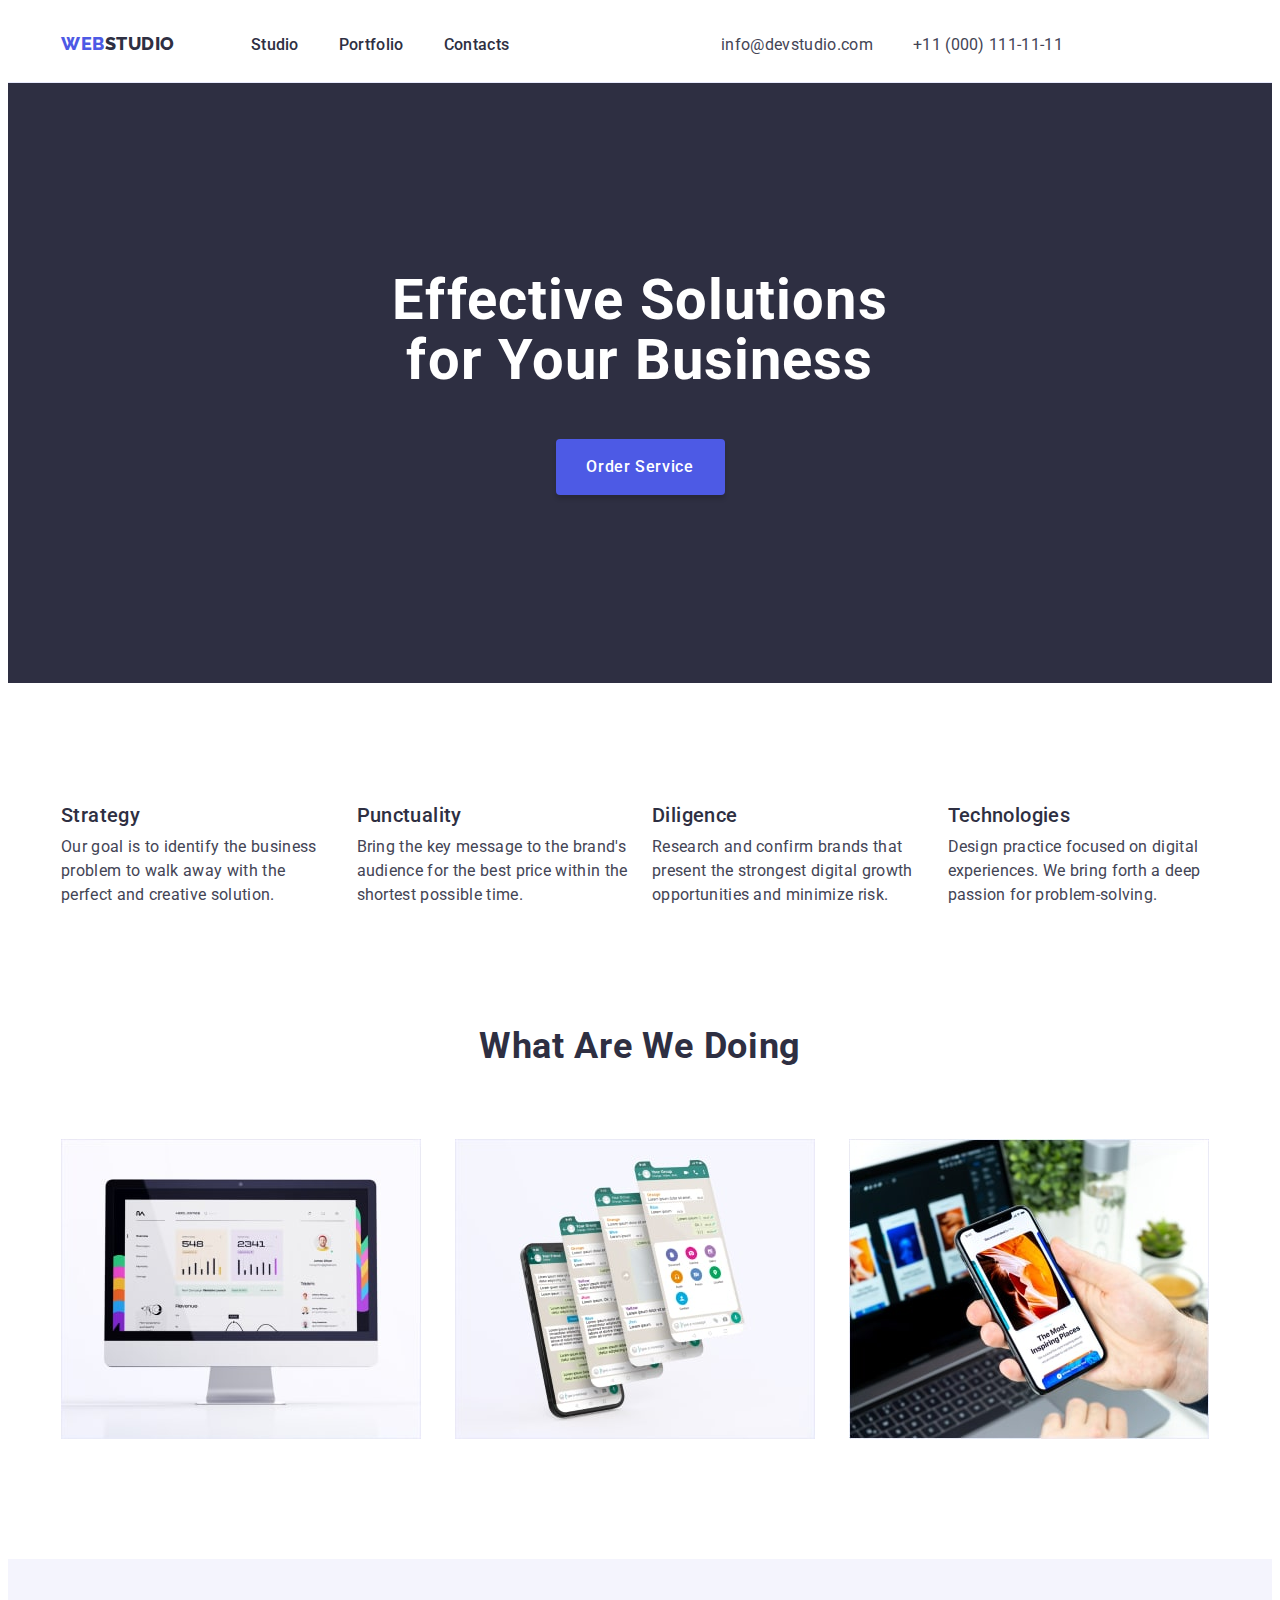
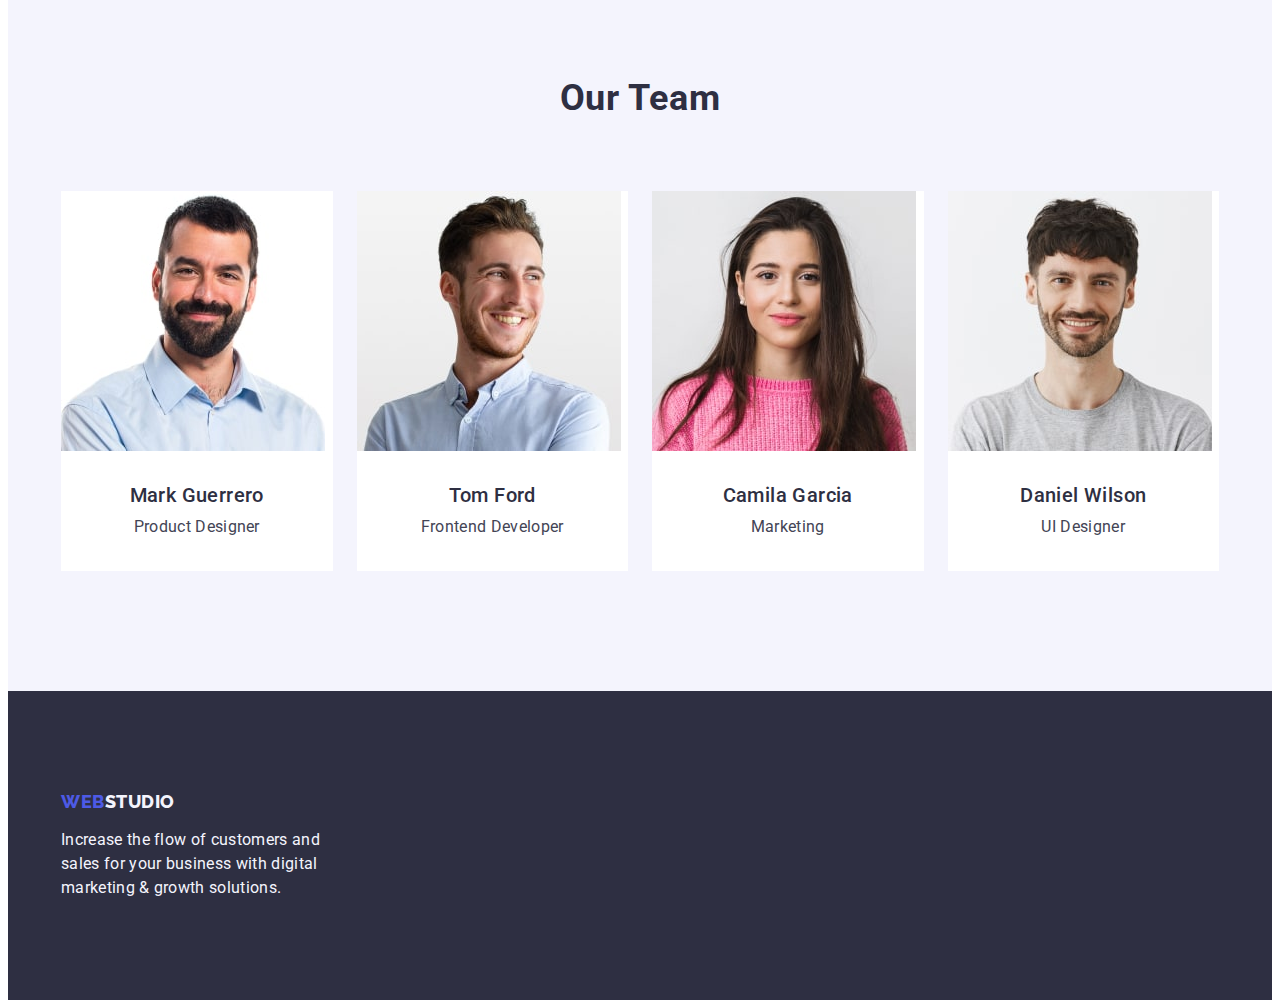
==== index.html @ 689996e5 "Initial commit" ====
<!DOCTYPE html>
<html lang="en">
  <head>
    <meta charset="UTF-8" />
    <meta http-equiv="X-UA-Compatible" content="IE=edge" />
    <meta name="viewport" content="width=device-width, initial-scale=1.0" />
    <title>WebStudio</title>
    <link rel="preconnect" href="https://fonts.googleapis.com" />
    <link rel="preconnect" href="https://fonts.gstatic.com" crossorigin />
    <link
      href="https://fonts.googleapis.com/css2?family=Raleway:wght@800&family=Roboto:wght@400;500;700;900&display=swap"
      rel="stylesheet"
    />
    <link
      rel="stylesheet"
      href="https://cdnjs.cloudflare.com/ajax/libs/modern-normalize/1.1.0/modern-normalize.min.css"
      integrity="sha512-wpPYUAdjBVSE4KJnH1VR1HeZfpl1ub8YT/NKx4PuQ5NmX2tKuGu6U/JRp5y+Y8XG2tV+wKQpNHVUX03MfMFn9Q=="
      crossorigin="anonymous"
      referrerpolicy="no-referrer"
    />
    <link rel="stylesheet" href="./css/styles.css" />
  </head>
  <body>
    <!-- Header -->
    <header class="header">
      <div class="container header-container">
        <nav class="navigation">
          <a class="logo link" href="./index.html"
            >Web<span class="logo-header">Studio</span></a
          >

          <ul class="navigation-list list">
            <li><a class="link" href="./index.html">Studio</a></li>
            <li><a class="link" href="./portfolio.html">Portfolio</a></li>
            <li><a class="link" href="">Contacts</a></li>
          </ul>
        </nav>

        <address class="contacts">
          <ul class="contacts-list list">
            <li>
              <a class="link phone" href="mailto:info@devstudio.com"
                >info@devstudio.com</a
              >
            </li>
            <li>
              <a class="link mail" href="tel:+110001111111"
                >+11 (000) 111-11-11</a
              >
            </li>
          </ul>
        </address>
      </div>
    </header>
    <!-- Main content -->
    <main>
      <!-- Hero -->
      <section class="hero">
        <div class="container">
          <h1 class="hero-text">Effective Solutions for Your Business</h1>
          <button class="hero-btn button" type="button">Order Service</button>
        </div>
      </section>

      <section class="advantages section">
        <div class="container">
          <h2 class="advantages-title visually-hidden">Advantages</h2>
          <ul class="advantages-list list">
            <li class="advantages-items">
              <h3 class="advantages-list-name">Strategy</h3>
              <p class="advantages-list-text">
                Our goal is to identify the business problem to walk away with
                the perfect and creative solution.
              </p>
            </li>
            <li class="advantages-items">
              <h3 class="advantages-list-name">Punctuality</h3>
              <p class="advantages-list-text">
                Bring the key message to the brand's audience for the best price
                within the shortest possible time.
              </p>
            </li>
            <li class="advantages-items">
              <h3 class="advantages-list-name">Diligence</h3>
              <p class="advantages-list-text">
                Research and confirm brands that present the strongest digital
                growth opportunities and minimize risk.
              </p>
            </li>
            <li class="advantages-items">
              <h3 class="advantages-list-name">Technologies</h3>
              <p class="advantages-list-text">
                Design practice focused on digital experiences. We bring forth a
                deep passion for problem-solving.
              </p>
            </li>
          </ul>
        </div>
      </section>
      <section class="works">
        <div class="container">
          <h2 class="works-title">What are we doing</h2>
          <ul class="works-list list">
            <li class="works-list-picture">
              <img
                src="./images/rectangle_71.jpg"
                alt="Figure 1"
                width="360"
                height="300"
              />
            </li>
            <li class="works-list-picture">
              <img
                src="./images/rectangle_72.jpg"
                alt="Figure 2"
                width="360"
                height="300"
              />
            </li>
            <li class="works-list-picture">
              <img
                src="./images/rectangle_73.jpg"
                alt="Figure 3"
                width="360"
                height="300"
              />
            </li>
          </ul>
        </div>
      </section>
      <section class="team section">
        <div class="container">
          <h2 class="team-title">Our Team</h2>
          <ul class="team-list list">
            <li class="team-list-picture">
              <img
                src="./images/portrait1.jpg"
                alt="portrait 1"
                width="264"
                height="260"
              />
              <div class="team-card-sign">
                <h3 class="team-list-name">Mark Guerrero</h3>
                <p class="team-list-text">Product Designer</p>
              </div>
            </li>
            <li class="team-list-picture">
              <img
                src="./images/portrait2.jpg"
                alt="portrait 2"
                width="264"
                height="260"
              />
              <div class="team-card-sign">
                <h3 class="team-list-name">Tom Ford</h3>
                <p class="team-list-text">Frontend Developer</p>
              </div>
            </li>
            <li class="team-list-picture">
              <img
                src="./images/portrait3.jpg"
                alt="portrait 3"
                width="264"
                height="260"
              />
              <div class="team-card-sign">
                <h3 class="team-list-name">Camila Garcia</h3>
                <p class="team-list-text">Marketing</p>
              </div>
            </li>
            <li class="team-list-picture">
              <img
                src="./images/portrait4.jpg"
                alt="portrait 4"
                width="264"
                height="260"
              />
              <div class="team-card-sign">
                <h3 class="team-list-name">Daniel Wilson</h3>
                <p class="team-list-text">UI Designer</p>
              </div>
            </li>
          </ul>
        </div>
      </section>
    </main>
    <!-- Footer -->
    <footer class="basement">
      <div class="container">
        <a class="logo link" href="./index.html"
          >Web<span class="logo-footer">Studio</span></a
        >
        <p class="basement-text">
          Increase the flow of customers and sales for your business with
          digital marketing & growth solutions.
        </p>
      </div>
    </footer>
  </body>
</html>
---- css/styles.css ----
:root {
  --primary-brand-color: #d9d9d9;
  --pressed-state-color: #404bbf;
  --dark-color: #2e2f42;
  --text-color: #434455;
  --subtle-text-color: #8e8f99;
  --accent-color: #e7e9fc;
  --hero-background: #2e2f42;
  --modal-background: #fcfcfc;
  --logo-color: #4d5ae5;
  --light-background: #ffffff;
  --another-background: #f4f4fd;
}

p,
h1,
h2,
h3,
h4,
h5,
h6 {
  margin: 0;
}

ul {
  margin: 0;
  padding-left: 0;
}

img {
  display: block;
  max-width: 100%;
  height: auto;
}

body {
  font-family: "Roboto", sans-serif;
  color: var(--text-color);
  background-color: var(--light-background);
}

.list {
  list-style: none;
}

.link {
  text-decoration: none;
  color: inherit;
}

.project-link {
  text-decoration: none;
  color: inherit;
}

.link:hover,
.link:focus {
  color: var(--pressed-state-color);
}

.button:hover,
.button:focus {
  background-color: var(--pressed-state-color);
  color: var(--light-background);
  box-shadow: 0px 3px 1px rgba(0, 0, 0, 0.1), 0px 2px 1px rgba(0, 0, 0, 0.08),
    0px 2px 2px rgba(0, 0, 0, 0.12);
  border-radius: 4px;
  border-color: var(--pressed-state-color);
}

.container {
  width: 1158px;
  padding-left: 15px;
  padding-right: 15px;
  margin: 0 auto;
}
/* Header*/
.header {
  border-bottom: 1px solid var(--accent-color);
  padding: 25px 0;
}

.header-container {
  display: flex;
}

.logo {
  font-family: "Raleway", sans-serif;
  font-weight: 800;
  font-size: 18px;
  line-height: 1.17;
  letter-spacing: 0.03em;
  text-transform: uppercase;
  color: var(--logo-color);
  margin-right: 76px;
}

.logo-header {
  color: var(--dark-color);
}

.logo-footer {
  color: var(--another-background);
}

.navigation {
  display: flex;
  margin-right: auto;
}

.navigation-list {
  font-weight: 500;
  font-size: 16px;
  line-height: 1.5;
  letter-spacing: 0.02em;
  color: var(--dark-color);
  display: flex;
  gap: 40px;
}

.contacts {
  font-size: 16px;
  font-style: normal;
  line-height: 1.5;
  letter-spacing: 0.02em;
  color: var(--text-color);
}

.contacts-list {
  display: flex;
}
.menu {
}

.phone {
  margin-right: 40px;
}
.mail {
  margin-right: 156px;
}

.visually-hidden {
  position: absolute;
  top: -150%;
  z-index: -100;
  width: 0;
  height: 0;
  opacity: 0;
  visibility: hidden;
  user-select: none;
  pointer-events: none;
  cursor: none;
  margin: 0;
  padding: 0;
  overflow: hidden;
  border: none;
  outline: none;
  white-space: nowrap;
}

/* Main */

.hero {
  background-color: var(--dark-color);
  padding-top: 188px;
  padding-bottom: 188px;
}

.hero-text {
  font-size: 56px;
  line-height: 1.07;
  text-align: center;
  letter-spacing: 0.02em;
  color: var(--light-background);
  width: 496px;
  margin: 0 auto;
}
.hero-btn {
  min-width: 169px;
  height: 56px;
  background-color: var(--logo-color);
  font-family: inherit;
  font-weight: 500;
  font-size: 16px;
  line-height: 1.5;
  letter-spacing: 0.04em;
  color: var(--light-background);
  cursor: pointer;
  display: block;
  margin: 48px auto 0 auto;
  border: none;
  box-shadow: 0px 4px 4px rgba(0, 0, 0, 0.15);
  border-radius: 4px;
}

.section {
  padding-top: 120px;
  padding-bottom: 120px;
}

.advantages-title {
  font-weight: 500;
  font-size: 20px;
  line-height: 1.2;
  letter-spacing: 0.02em;
  color: var(--dark-color);
}
.advantages-list {
  display: flex;
  gap: 24px;
}
.advantages-list li {
  width: calc((100% - 72px) / 4);
}
.advantages-items {
}
.advantages-list-name {
  font-weight: 500;
  font-size: 20px;
  line-height: 1.2;
  letter-spacing: 0.02em;
  color: var(--dark-color);
  margin-bottom: 8px;
}
.advantages-list-text {
  font-size: 16px;
  line-height: 1.5;
  letter-spacing: 0.02em;
  color: var(--text-color);
}
.works {
  padding-bottom: 120px;
}

.works-title {
  font-size: 36px;
  line-height: 1.11;
  text-align: center;
  letter-spacing: 0.02em;
  text-transform: capitalize;
  color: var(--dark-color);
}
.works-list {
  display: flex;
  gap: 24px;
  margin-top: 72px;
}

.works-list-picture {
  width: calc((100% - 48px) / 3);
}

.team {
  background-color: var(--another-background);
}
.team-title {
  font-size: 36px;
  line-height: 1.11;
  text-align: center;
  letter-spacing: 0.02em;
  text-transform: capitalize;
  color: var(--dark-color);
}
.team-list {
  display: flex;
  gap: 24px;
  margin-top: 72px;
}

.team-list-picture {
  background-color: var(--light-background);
  width: calc((100% - 72px) / 4);
}
.team-list-name {
  font-weight: 500;
  font-size: 20px;
  text-align: center;
  line-height: 1.2;
  letter-spacing: 0.02em;
  color: var(--dark-color);
}
.team-list-text {
  font-size: 16px;
  text-align: center;
  line-height: 1.5;
  letter-spacing: 0.02em;
  color: var(--text-color);
  margin-top: 8px;
}

.team-card-sign {
  padding: 32px 16px;
}

/* FOOTER */

.basement {
  background-color: var(--dark-color);
  padding-top: 100px;
  padding-bottom: 100px;
}

.basement-text {
  font-size: 16px;
  line-height: 1.5;
  letter-spacing: 0.02em;
  color: var(--another-background);
  margin-top: 16px;
  width: 264px;
}

/* Portfolio */

.projects {
  padding-top: 96px;
  padding-bottom: 120px;
}
.projects-title {
  font-weight: 500;
  font-size: 20px;
  line-height: 1.2;
  letter-spacing: 0.02em;
  color: var(--dark-color);
}
.filters-list {
  display: flex;
  gap: 24px;
  justify-content: center;
}

.filters-item {
}
.portfolio-btn {
  background-color: var(--another-background);
  font-family: inherit;
  font-weight: 500;
  font-size: 16px;
  line-height: 1.5;
  letter-spacing: 0.04em;
  color: var(--logo-color);
  cursor: pointer;
  border: 1px solid var(--accent-color);
  border-radius: 4px;
  padding: 12px 24px;
}

.projects-list {
  font-weight: 500;
  font-size: 20px;
  line-height: 1.2;
  letter-spacing: 0.02em;
  color: var(--dark-color);
  display: flex;
  flex-wrap: wrap;
  gap: 48px 24px;
  margin-top: 72px;
}

.projects-list li {
  width: calc((100% - 48px) / 3);
}

.project-card {
}
.projects-name {
  font-weight: 500;
  font-size: 20px;
  line-height: 1.2;
  letter-spacing: 0.02em;
  color: var(--dark-color);
}

.projects-title {
}

.portfolio-text {
  font-weight: 400;
  font-size: 16px;
  line-height: 1.5;
  letter-spacing: 0.02em;
  color: var(--text-color);
  margin-top: 8px;
}

.portfolio-card-sign {
  padding: 32px 16px;
  border-bottom: 1px solid #e7e9fc;
  border-left: 1px solid #e7e9fc;
  border-right: 1px solid #e7e9fc;
}
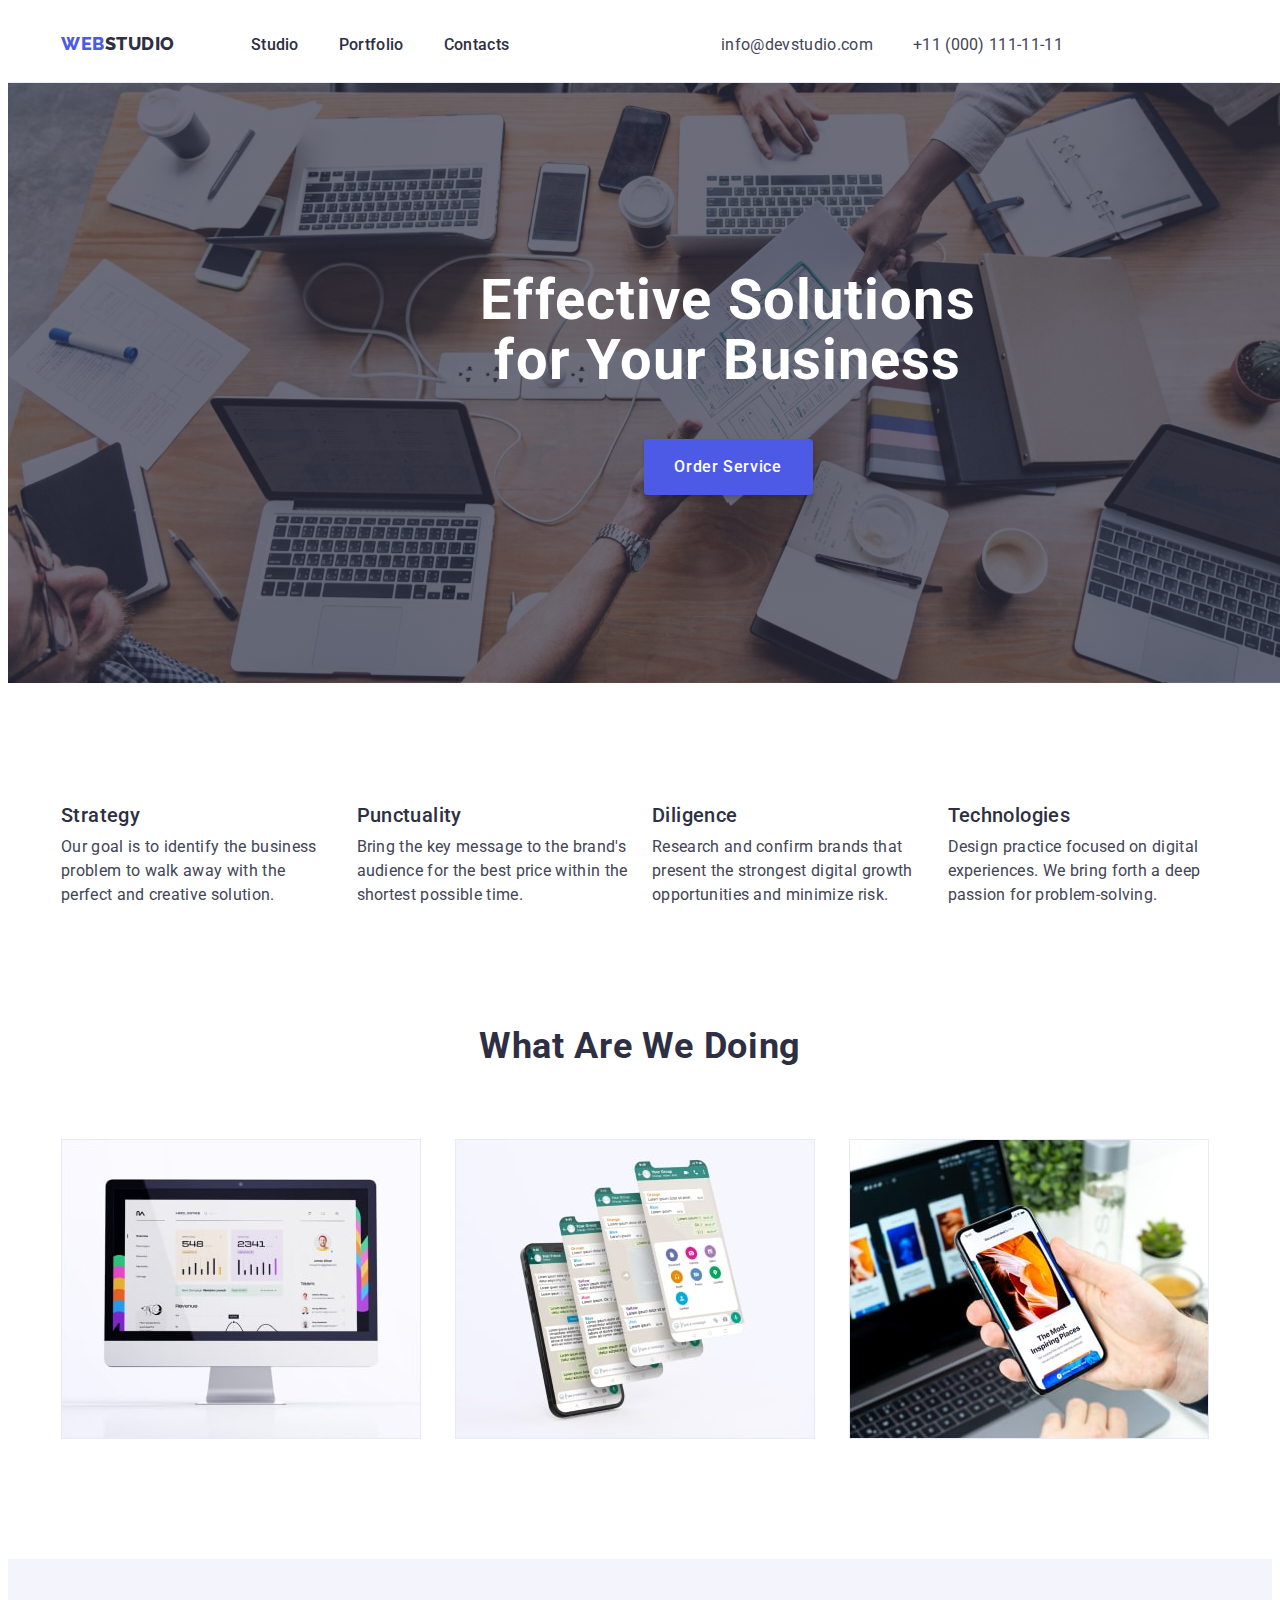
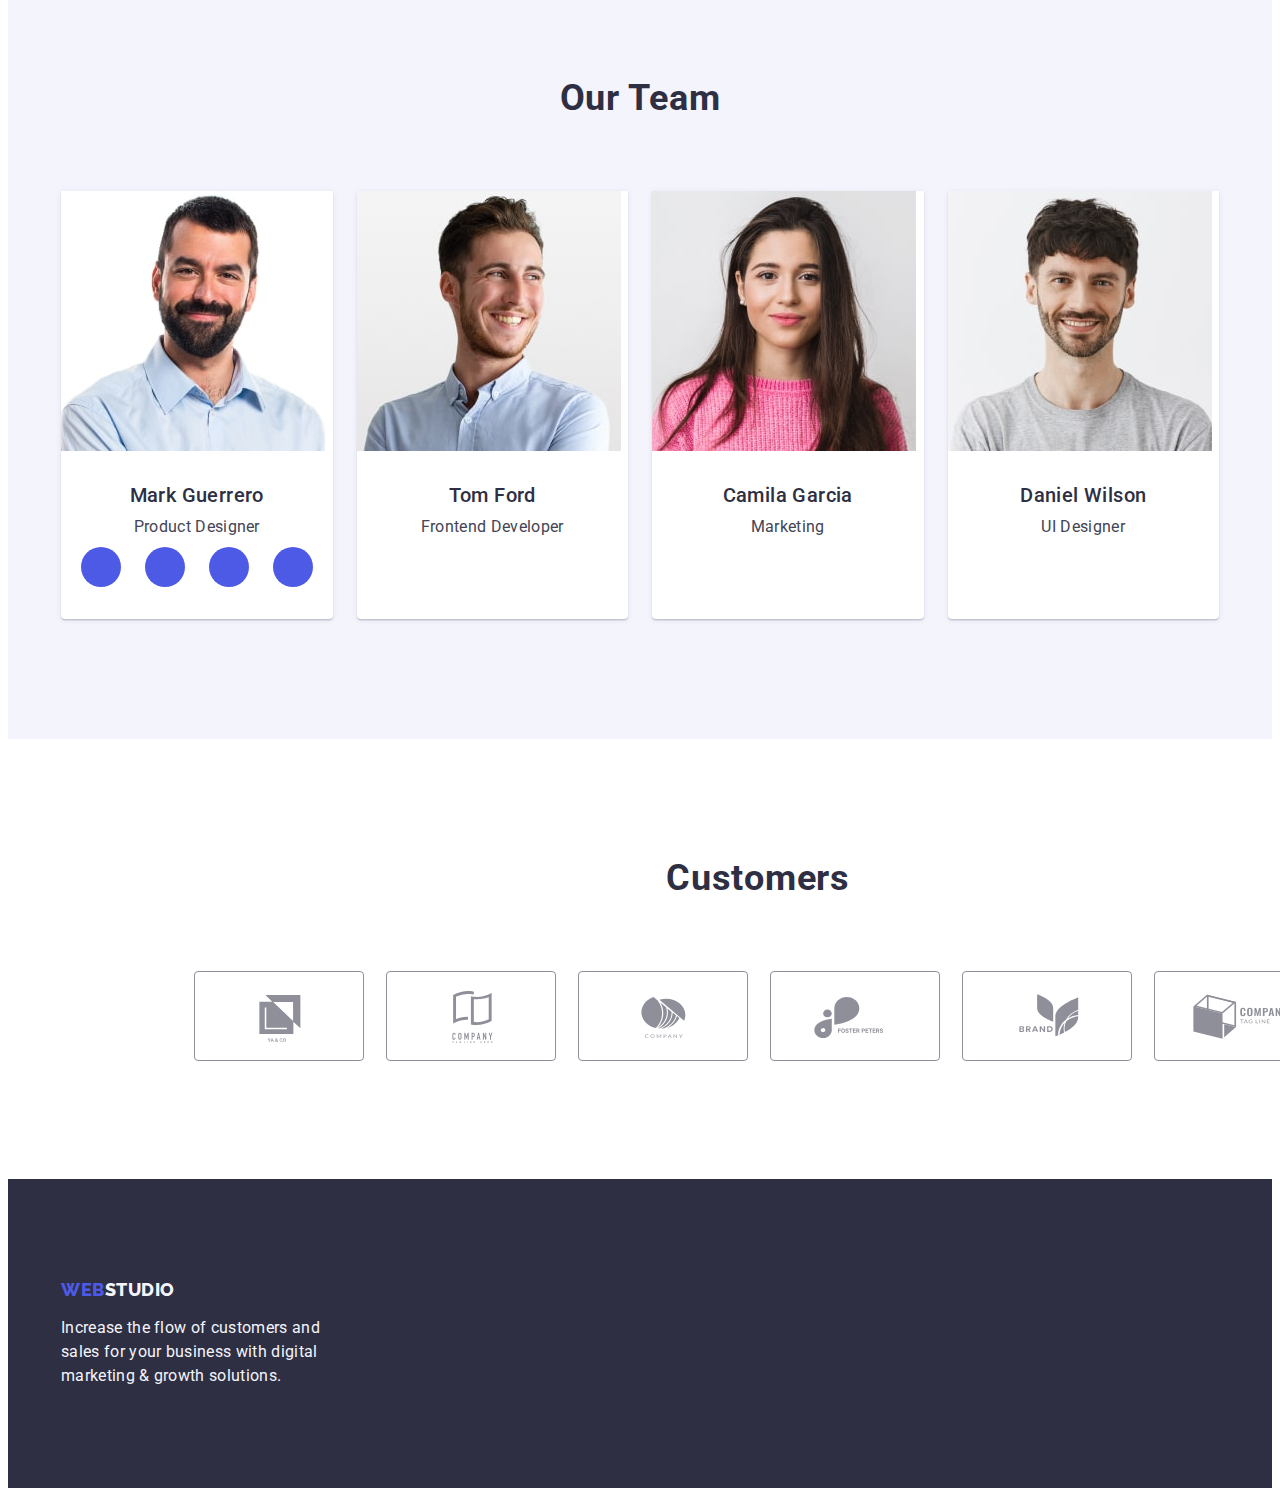
==== commit 4a206714: "dz_4_1" ====
--- a/index.html
+++ b/index.html
@@ -142,6 +142,20 @@
               <div class="team-card-sign">
                 <h3 class="team-list-name">Mark Guerrero</h3>
                 <p class="team-list-text">Product Designer</p>
+                <ul class="team_soc_list list">
+                  <li class="team_soc_item">
+                    <a href="" class="team_soc_link link"></a>
+                  </li>
+                  <li class="team_soc_item">
+                    <a href="" class="team_soc_link link"></a>
+                  </li>
+                  <li class="team_soc_item">
+                    <a href="" class="team_soc_link link"></a>
+                  </li>
+                  <li class="team_soc_item">
+                    <a href="" class="team_soc_link link"></a>
+                  </li>
+                </ul>
               </div>
             </li>
             <li class="team-list-picture">
@@ -179,6 +193,50 @@
                 <h3 class="team-list-name">Daniel Wilson</h3>
                 <p class="team-list-text">UI Designer</p>
               </div>
+            </li>
+          </ul>
+        </div>
+      </section>
+      <section class="customers">
+        <div class="container">
+          <h2 class="customers-title">Customers</h2>
+          <ul class="customers-list list">
+            <li class="customer-icon">
+              <a class="customer-icon-link link" href="">
+                <svg class="customer-icon-pics" width="104" height="56">
+                  <use href="./images/icons.svg#icon-customer1"></use>
+                </svg>
+              </a>
+            </li>
+            <li class="customer-icon">
+              <a class="customer-icon-link link" href=""
+                ><svg class="customer-icon-pics" width="104" height="56">
+                  <use href="./images/icons.svg#icon-customer2"></use></svg
+              ></a>
+            </li>
+            <li class="customer-icon">
+              <a class="customer-icon-link link" href=""
+                ><svg class="customer-icon-pics" width="104" height="56">
+                  <use href="./images/icons.svg#icon-customer3"></use></svg
+              ></a>
+            </li>
+            <li class="customer-icon">
+              <a class="customer-icon-link link" href=""
+                ><svg class="customer-icon-pics" width="104" height="56">
+                  <use href="./images/icons.svg#icon-customer4"></use></svg
+              ></a>
+            </li>
+            <li class="customer-icon">
+              <a class="customer-icon-link link" href=""
+                ><svg class="customer-icon-pics" width="104" height="56">
+                  <use href="./images/icons.svg#icon-customer5"></use></svg
+              ></a>
+            </li>
+            <li class="customer-icon">
+              <a class="customer-icon-link link" href=""
+                ><svg class="customer-icon-pics" width="104" height="56">
+                  <use href="./images/icons.svg#icon-customer6"></use></svg
+              ></a>
             </li>
           </ul>
         </div>
--- a/css/styles.css
+++ b/css/styles.css
@@ -162,6 +162,16 @@
 
 .hero {
   background-color: var(--dark-color);
+  background-image: linear-gradient(
+      rgba(46, 47, 66, 0.7),
+      rgba(46, 47, 66, 0.7)
+    ),
+    url(../images/people_office.jpg);
+  background-repeat: no-repeat;
+  background-position: center;
+  background-size: cover;
+  width: 1440px;
+  margin: 0 auto;
   padding-top: 188px;
   padding-bottom: 188px;
 }
@@ -270,6 +280,9 @@
 .team-list-picture {
   background-color: var(--light-background);
   width: calc((100% - 72px) / 4);
+  box-shadow: 0px 1px 6px rgba(46, 47, 66, 0.08),
+    0px 1px 1px rgba(46, 47, 66, 0.16), 0px 2px 1px rgba(46, 47, 66, 0.08);
+  border-radius: 0px 0px 4px 4px;
 }
 .team-list-name {
   font-weight: 500;
@@ -286,10 +299,72 @@
   letter-spacing: 0.02em;
   color: var(--text-color);
   margin-top: 8px;
+  margin-bottom: 8px;
 }
 
 .team-card-sign {
   padding: 32px 16px;
+}
+
+.team_soc_list {
+  display: flex;
+  justify-content: center;
+  gap: 24px;
+}
+
+.team_soc_item {
+  width: 40px;
+  height: 40px;
+}
+.team_soc_link {
+  width: 100%;
+  height: 100%;
+  border-radius: 50%;
+  background-color: var(--logo-color);
+  display: inline-block;
+}
+
+.customers {
+  padding: 120px 156px;
+}
+
+.customers-title {
+  font-size: 36px;
+  line-height: 1.11;
+  text-align: center;
+  letter-spacing: 0.02em;
+  text-transform: capitalize;
+  color: var(--dark-color);
+}
+
+.customers-list {
+  display: flex;
+  justify-content: center;
+  gap: 24px;
+  margin-top: 72px;
+}
+
+.customer-icon {
+  width: 168px;
+  height: 88px;
+}
+
+.customer-icon-link {
+  width: 100%;
+  height: 100%;
+  border: 1px solid #8e8f99;
+  border-radius: 4px;
+  display: flex;
+  align-items: center;
+  justify-content: center;
+}
+
+.customer-icon-link:hover {
+  border-color: var(--pressed-state-color);
+}
+
+.customer-icon-link:hover > .customer-icon-pics {
+  fill: var(--pressed-state-color);
 }
 
 /* FOOTER */
@@ -344,6 +419,12 @@
   padding: 12px 24px;
 }
 
+.portfolio-btn :hover,
+.portfolio-btn :focus {
+  box-shadow: 0px 3px 1px rgba(0, 0, 0, 0.1), 0px 2px 1px rgba(0, 0, 0, 0.08),
+    0px 2px 2px rgba(0, 0, 0, 0.12);
+}
+
 .projects-list {
   font-weight: 500;
   font-size: 20px;
@@ -356,11 +437,15 @@
   margin-top: 72px;
 }
 
+/*box-shadow: 0px 1px 6px rgba(46, 47, 66, 0.08), 0px 1px 1px rgba(46, 47, 66, 0.16), 0px 2px 1px rgba(46, 47, 66, 0.08);*/
+
 .projects-list li {
   width: calc((100% - 48px) / 3);
 }
 
-.project-card {
+.project-card :hover > .portfolio-card-sign {
+  box-shadow: 0px 1px 6px rgba(46, 47, 66, 0.08),
+    0px 1px 1px rgba(46, 47, 66, 0.16), 0px 2px 1px rgba(46, 47, 66, 0.08);
 }
 .projects-name {
   font-weight: 500;
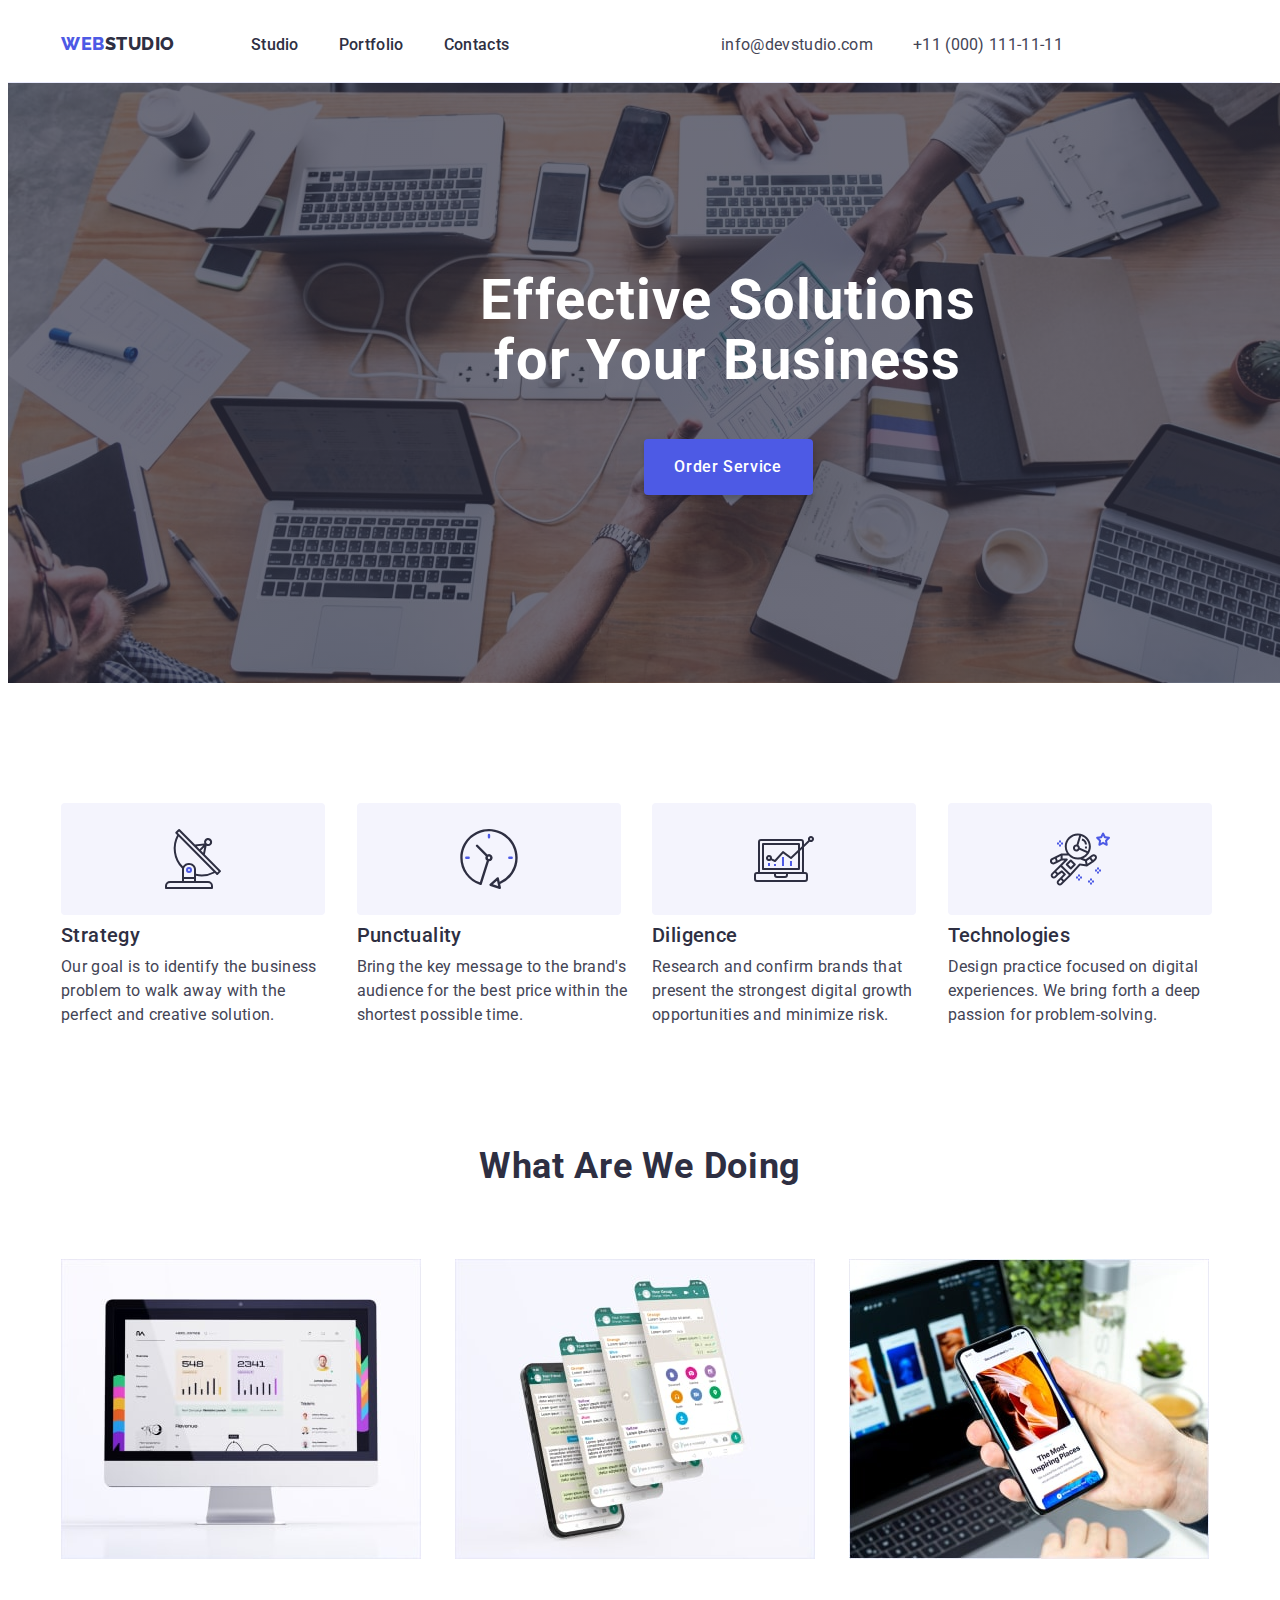
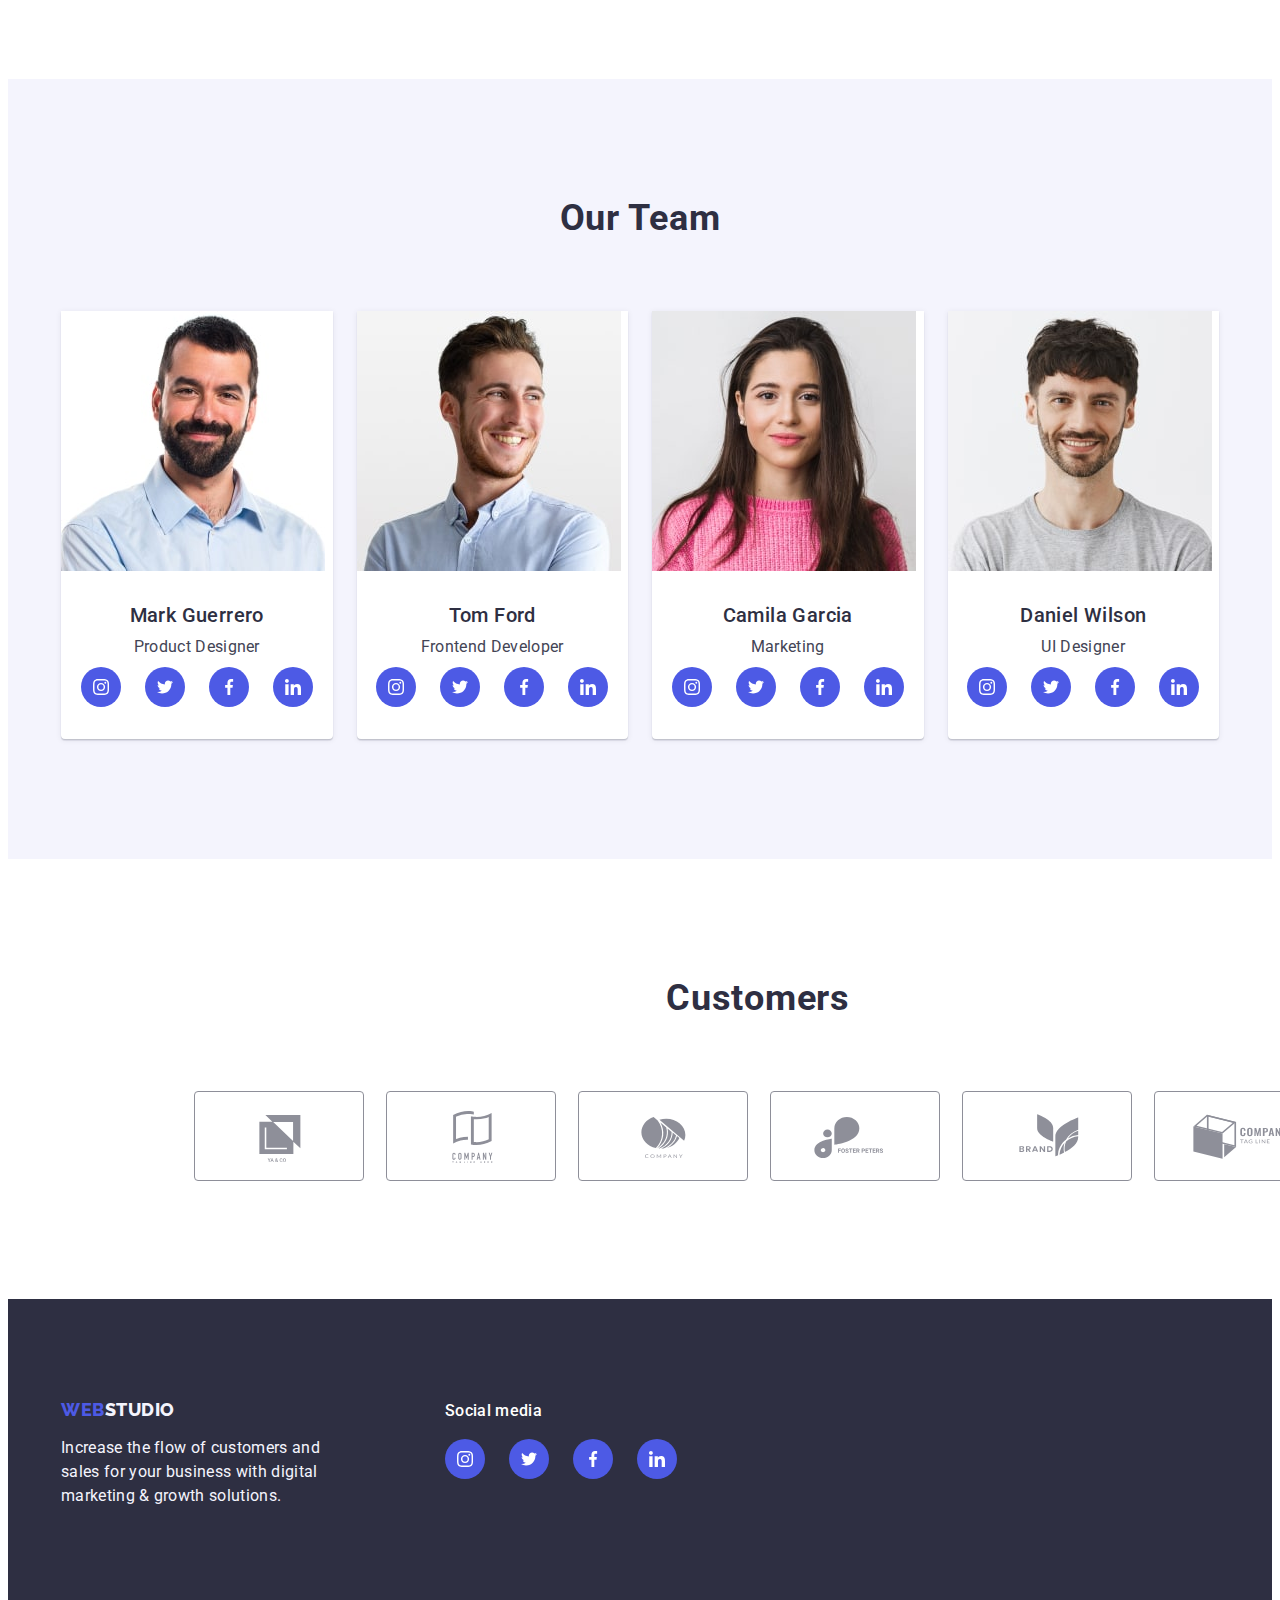
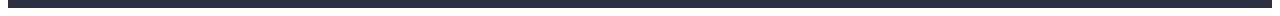
==== commit 8984df2c: "dz_4_2" ====
--- a/index.html
+++ b/index.html
@@ -67,6 +67,11 @@
           <h2 class="advantages-title visually-hidden">Advantages</h2>
           <ul class="advantages-list list">
             <li class="advantages-items">
+              <div class="advantages-icon">
+                <svg class="advantages-icon-pics" width="60" height="64">
+                  <use href="./images/icons.svg#icon-antenna"></use>
+                </svg>
+              </div>
               <h3 class="advantages-list-name">Strategy</h3>
               <p class="advantages-list-text">
                 Our goal is to identify the business problem to walk away with
@@ -74,6 +79,11 @@
               </p>
             </li>
             <li class="advantages-items">
+              <div class="advantages-icon">
+                <svg class="advantages-icon-pics" width="60" height="64">
+                  <use href="./images/icons.svg#icon-clock"></use>
+                </svg>
+              </div>
               <h3 class="advantages-list-name">Punctuality</h3>
               <p class="advantages-list-text">
                 Bring the key message to the brand's audience for the best price
@@ -81,6 +91,11 @@
               </p>
             </li>
             <li class="advantages-items">
+              <div class="advantages-icon">
+                <svg class="advantages-icon-pics" width="60" height="64">
+                  <use href="./images/icons.svg#icon-diagram"></use>
+                </svg>
+              </div>
               <h3 class="advantages-list-name">Diligence</h3>
               <p class="advantages-list-text">
                 Research and confirm brands that present the strongest digital
@@ -88,6 +103,11 @@
               </p>
             </li>
             <li class="advantages-items">
+              <div class="advantages-icon">
+                <svg class="advantages-icon-pics" width="60" height="64">
+                  <use href="./images/icons.svg#icon-astronaut"></use>
+                </svg>
+              </div>
               <h3 class="advantages-list-name">Technologies</h3>
               <p class="advantages-list-text">
                 Design practice focused on digital experiences. We bring forth a
@@ -144,16 +164,30 @@
                 <p class="team-list-text">Product Designer</p>
                 <ul class="team_soc_list list">
                   <li class="team_soc_item">
-                    <a href="" class="team_soc_link link"></a>
-                  </li>
-                  <li class="team_soc_item">
-                    <a href="" class="team_soc_link link"></a>
-                  </li>
-                  <li class="team_soc_item">
-                    <a href="" class="team_soc_link link"></a>
-                  </li>
-                  <li class="team_soc_item">
-                    <a href="" class="team_soc_link link"></a>
+                    <a class="team_soc_link link" href
+                      ><svg class="team_soc_icon" width="16" height="16">
+                        <use
+                          href="./images/icons.svg#icon-instagram"
+                        ></use></svg
+                    ></a>
+                  </li>
+                  <li class="team_soc_item">
+                    <a class="team_soc_link link" href
+                      ><svg class="team_soc_icon" width="16" height="16">
+                        <use href="./images/icons.svg#icon-twitter"></use></svg
+                    ></a>
+                  </li>
+                  <li class="team_soc_item">
+                    <a class="team_soc_link link" href
+                      ><svg class="team_soc_icon" width="16" height="16">
+                        <use href="./images/icons.svg#icon-facebook"></use></svg
+                    ></a>
+                  </li>
+                  <li class="team_soc_item">
+                    <a class="team_soc_link link" href
+                      ><svg class="team_soc_icon" width="16" height="16">
+                        <use href="./images/icons.svg#icon-linkedin"></use></svg
+                    ></a>
                   </li>
                 </ul>
               </div>
@@ -168,6 +202,34 @@
               <div class="team-card-sign">
                 <h3 class="team-list-name">Tom Ford</h3>
                 <p class="team-list-text">Frontend Developer</p>
+                <ul class="team_soc_list list">
+                  <li class="team_soc_item">
+                    <a class="team_soc_link link" href
+                      ><svg class="team_soc_icon" width="16" height="16">
+                        <use
+                          href="./images/icons.svg#icon-instagram"
+                        ></use></svg
+                    ></a>
+                  </li>
+                  <li class="team_soc_item">
+                    <a class="team_soc_link link" href
+                      ><svg class="team_soc_icon" width="16" height="16">
+                        <use href="./images/icons.svg#icon-twitter"></use></svg
+                    ></a>
+                  </li>
+                  <li class="team_soc_item">
+                    <a class="team_soc_link link" href
+                      ><svg class="team_soc_icon" width="16" height="16">
+                        <use href="./images/icons.svg#icon-facebook"></use></svg
+                    ></a>
+                  </li>
+                  <li class="team_soc_item">
+                    <a class="team_soc_link link" href
+                      ><svg class="team_soc_icon" width="16" height="16">
+                        <use href="./images/icons.svg#icon-linkedin"></use></svg
+                    ></a>
+                  </li>
+                </ul>
               </div>
             </li>
             <li class="team-list-picture">
@@ -180,6 +242,34 @@
               <div class="team-card-sign">
                 <h3 class="team-list-name">Camila Garcia</h3>
                 <p class="team-list-text">Marketing</p>
+                <ul class="team_soc_list list">
+                  <li class="team_soc_item">
+                    <a class="team_soc_link link" href
+                      ><svg class="team_soc_icon" width="16" height="16">
+                        <use
+                          href="./images/icons.svg#icon-instagram"
+                        ></use></svg
+                    ></a>
+                  </li>
+                  <li class="team_soc_item">
+                    <a class="team_soc_link link" href
+                      ><svg class="team_soc_icon" width="16" height="16">
+                        <use href="./images/icons.svg#icon-twitter"></use></svg
+                    ></a>
+                  </li>
+                  <li class="team_soc_item">
+                    <a class="team_soc_link link" href
+                      ><svg class="team_soc_icon" width="16" height="16">
+                        <use href="./images/icons.svg#icon-facebook"></use></svg
+                    ></a>
+                  </li>
+                  <li class="team_soc_item">
+                    <a class="team_soc_link link" href
+                      ><svg class="team_soc_icon" width="16" height="16">
+                        <use href="./images/icons.svg#icon-linkedin"></use></svg
+                    ></a>
+                  </li>
+                </ul>
               </div>
             </li>
             <li class="team-list-picture">
@@ -192,6 +282,34 @@
               <div class="team-card-sign">
                 <h3 class="team-list-name">Daniel Wilson</h3>
                 <p class="team-list-text">UI Designer</p>
+                <ul class="team_soc_list list">
+                  <li class="team_soc_item">
+                    <a class="team_soc_link link" href
+                      ><svg class="team_soc_icon" width="16" height="16">
+                        <use
+                          href="./images/icons.svg#icon-instagram"
+                        ></use></svg
+                    ></a>
+                  </li>
+                  <li class="team_soc_item">
+                    <a class="team_soc_link link" href
+                      ><svg class="team_soc_icon" width="16" height="16">
+                        <use href="./images/icons.svg#icon-twitter"></use></svg
+                    ></a>
+                  </li>
+                  <li class="team_soc_item">
+                    <a class="team_soc_link link" href
+                      ><svg class="team_soc_icon" width="16" height="16">
+                        <use href="./images/icons.svg#icon-facebook"></use></svg
+                    ></a>
+                  </li>
+                  <li class="team_soc_item">
+                    <a class="team_soc_link link" href
+                      ><svg class="team_soc_icon" width="16" height="16">
+                        <use href="./images/icons.svg#icon-linkedin"></use></svg
+                    ></a>
+                  </li>
+                </ul>
               </div>
             </li>
           </ul>
@@ -245,13 +363,46 @@
     <!-- Footer -->
     <footer class="basement">
       <div class="container">
-        <a class="logo link" href="./index.html"
-          >Web<span class="logo-footer">Studio</span></a
-        >
-        <p class="basement-text">
-          Increase the flow of customers and sales for your business with
-          digital marketing & growth solutions.
-        </p>
+        <div class="basement-box">
+          <div class="basement-right">
+            <a class="logo link" href="./index.html"
+              >Web<span class="logo-footer">Studio</span></a
+            >
+            <p class="basement-text">
+              Increase the flow of customers and sales for your business with
+              digital marketing & growth solutions.
+            </p>
+          </div>
+          <div class="basement-left">
+            <h3 class="footer-title">Social media</h3>
+            <ul class="team_soc_list list">
+              <li class="footer_soc_item">
+                <a class="footer_soc_link link" href
+                  ><svg class="footer_soc_icon" width="16" height="16">
+                    <use href="./images/icons.svg#icon-instagram"></use></svg
+                ></a>
+              </li>
+              <li class="footer_soc_item">
+                <a class="footer_soc_link link" href
+                  ><svg class="footer_soc_icon" width="16" height="16">
+                    <use href="./images/icons.svg#icon-twitter"></use></svg
+                ></a>
+              </li>
+              <li class="footer_soc_item">
+                <a class="footer_soc_link link" href
+                  ><svg class="footer_soc_icon" width="16" height="16">
+                    <use href="./images/icons.svg#icon-facebook"></use></svg
+                ></a>
+              </li>
+              <li class="footer_soc_item">
+                <a class="footer_soc_link link" href
+                  ><svg class="footer_soc_icon" width="16" height="16">
+                    <use href="./images/icons.svg#icon-linkedin"></use></svg
+                ></a>
+              </li>
+            </ul>
+          </div>
+        </div>
       </div>
     </footer>
   </body>
--- a/css/styles.css
+++ b/css/styles.css
@@ -208,6 +208,17 @@
   padding-bottom: 120px;
 }
 
+.advantages-icon {
+  width: 264px;
+  height: 112px;
+  display: flex;
+  align-items: center;
+  justify-content: center;
+  background-color: var(--another-background);
+  border-radius: 4px;
+  margin-bottom: 8px;
+}
+
 .advantages-title {
   font-weight: 500;
   font-size: 20px;
@@ -321,7 +332,17 @@
   height: 100%;
   border-radius: 50%;
   background-color: var(--logo-color);
-  display: inline-block;
+  display: flex;
+  align-items: center;
+  justify-content: center;
+}
+
+.team_soc_link:hover {
+  background-color: var(--pressed-state-color);
+}
+
+.team_soc_icon {
+  fill: #ffffff;
 }
 
 .customers {
@@ -359,11 +380,17 @@
   justify-content: center;
 }
 
-.customer-icon-link:hover {
+.customer-icon-pics {
+  fill: var(--subtle-text-color);
+}
+
+.customer-icon-link:hover,
+.customer-icon-link:focus {
   border-color: var(--pressed-state-color);
 }
 
-.customer-icon-link:hover > .customer-icon-pics {
+.customer-icon-link:hover > .customer-icon-pics,
+.customer-icon-link:focus > .customer-icon-pics {
   fill: var(--pressed-state-color);
 }
 
@@ -382,6 +409,47 @@
   color: var(--another-background);
   margin-top: 16px;
   width: 264px;
+}
+.basement-box {
+  display: flex;
+  align-items: start;
+  gap: 120px;
+}
+
+.basement-left {
+}
+.footer-title {
+  font-weight: 500;
+  font-size: 16px;
+  line-height: 1.5;
+  letter-spacing: 0.02em;
+  color: var(--light-background);
+  margin-bottom: 16px;
+}
+.team_soc_list {
+}
+
+.footer_soc_item {
+  width: 40px;
+  height: 40px;
+}
+.footer_soc_link {
+  width: 100%;
+  height: 100%;
+  border-radius: 50%;
+  background-color: var(--logo-color);
+  display: flex;
+  align-items: center;
+  justify-content: center;
+}
+
+.footer_soc_icon {
+  fill: #ffffff;
+}
+
+.footer_soc_link:hover,
+.footer_soc_link:focus {
+  background-color: #31d0aa;
 }
 
 /* Portfolio */
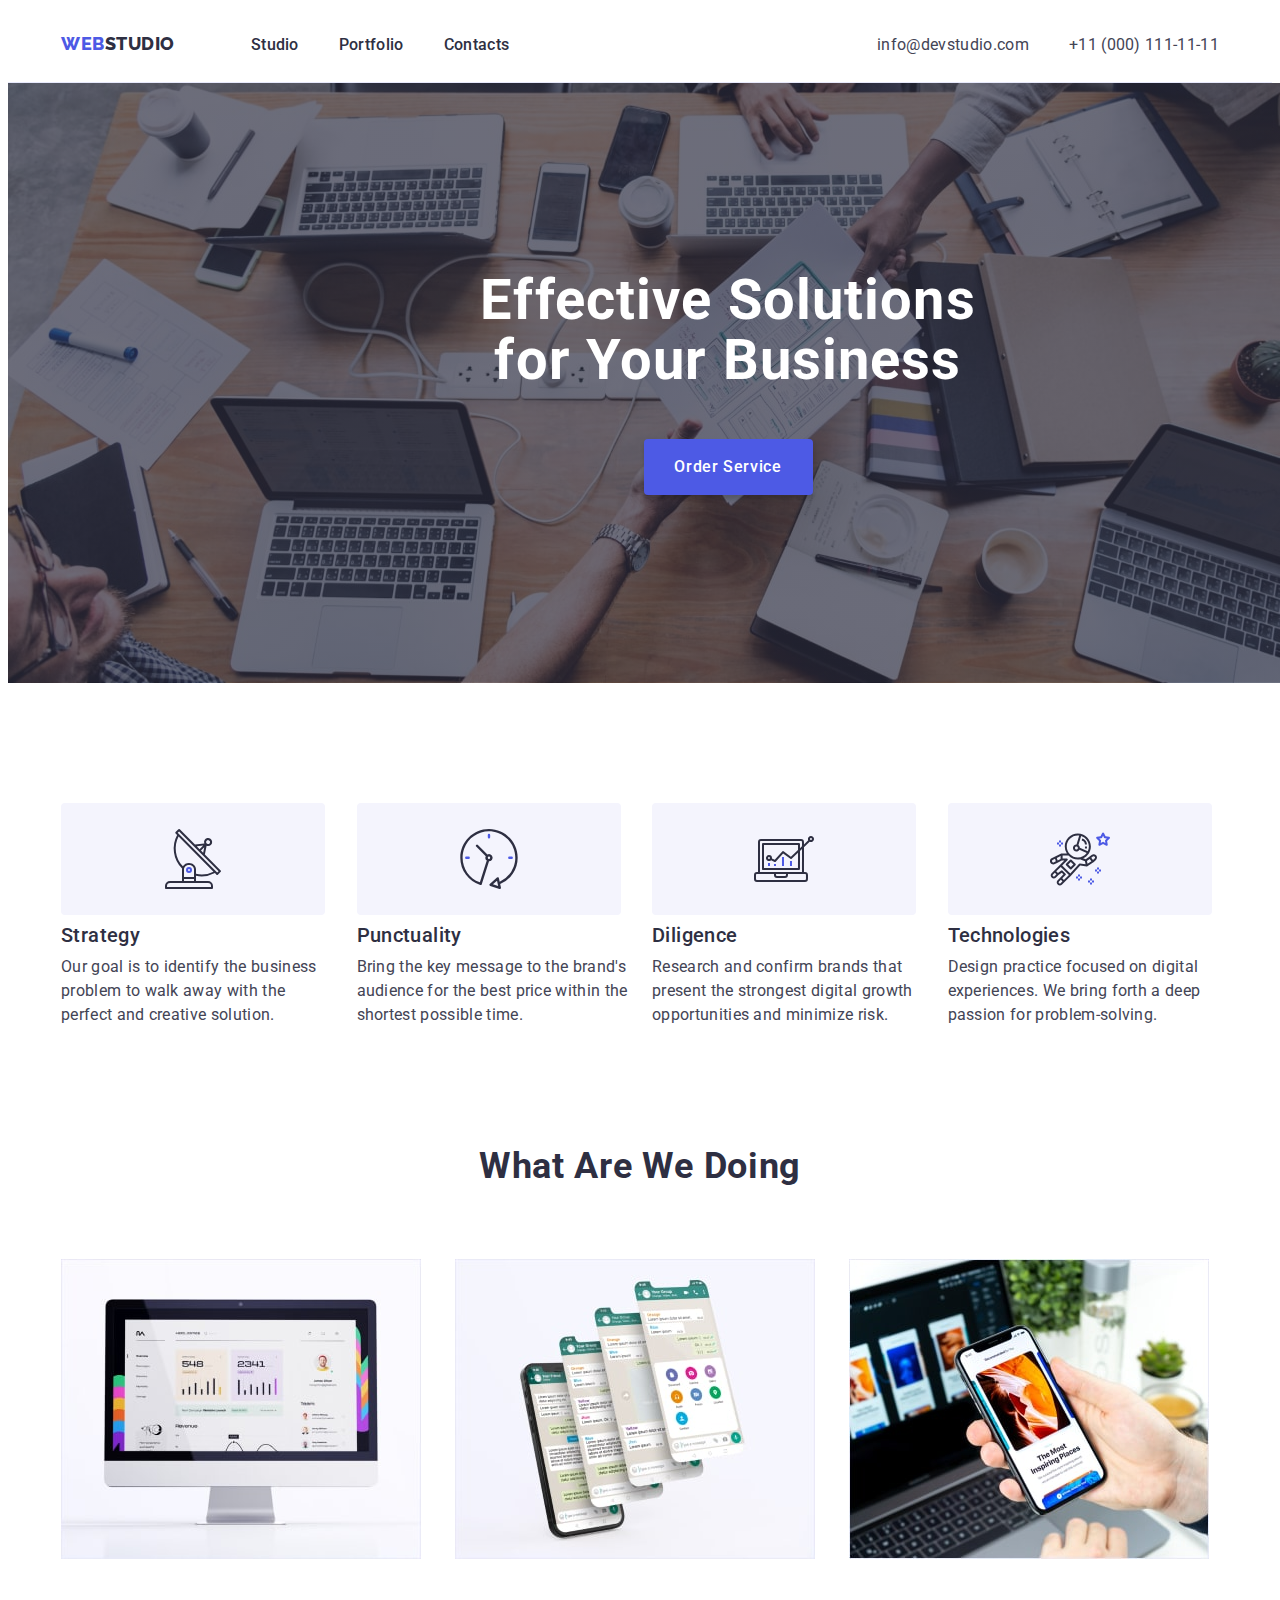
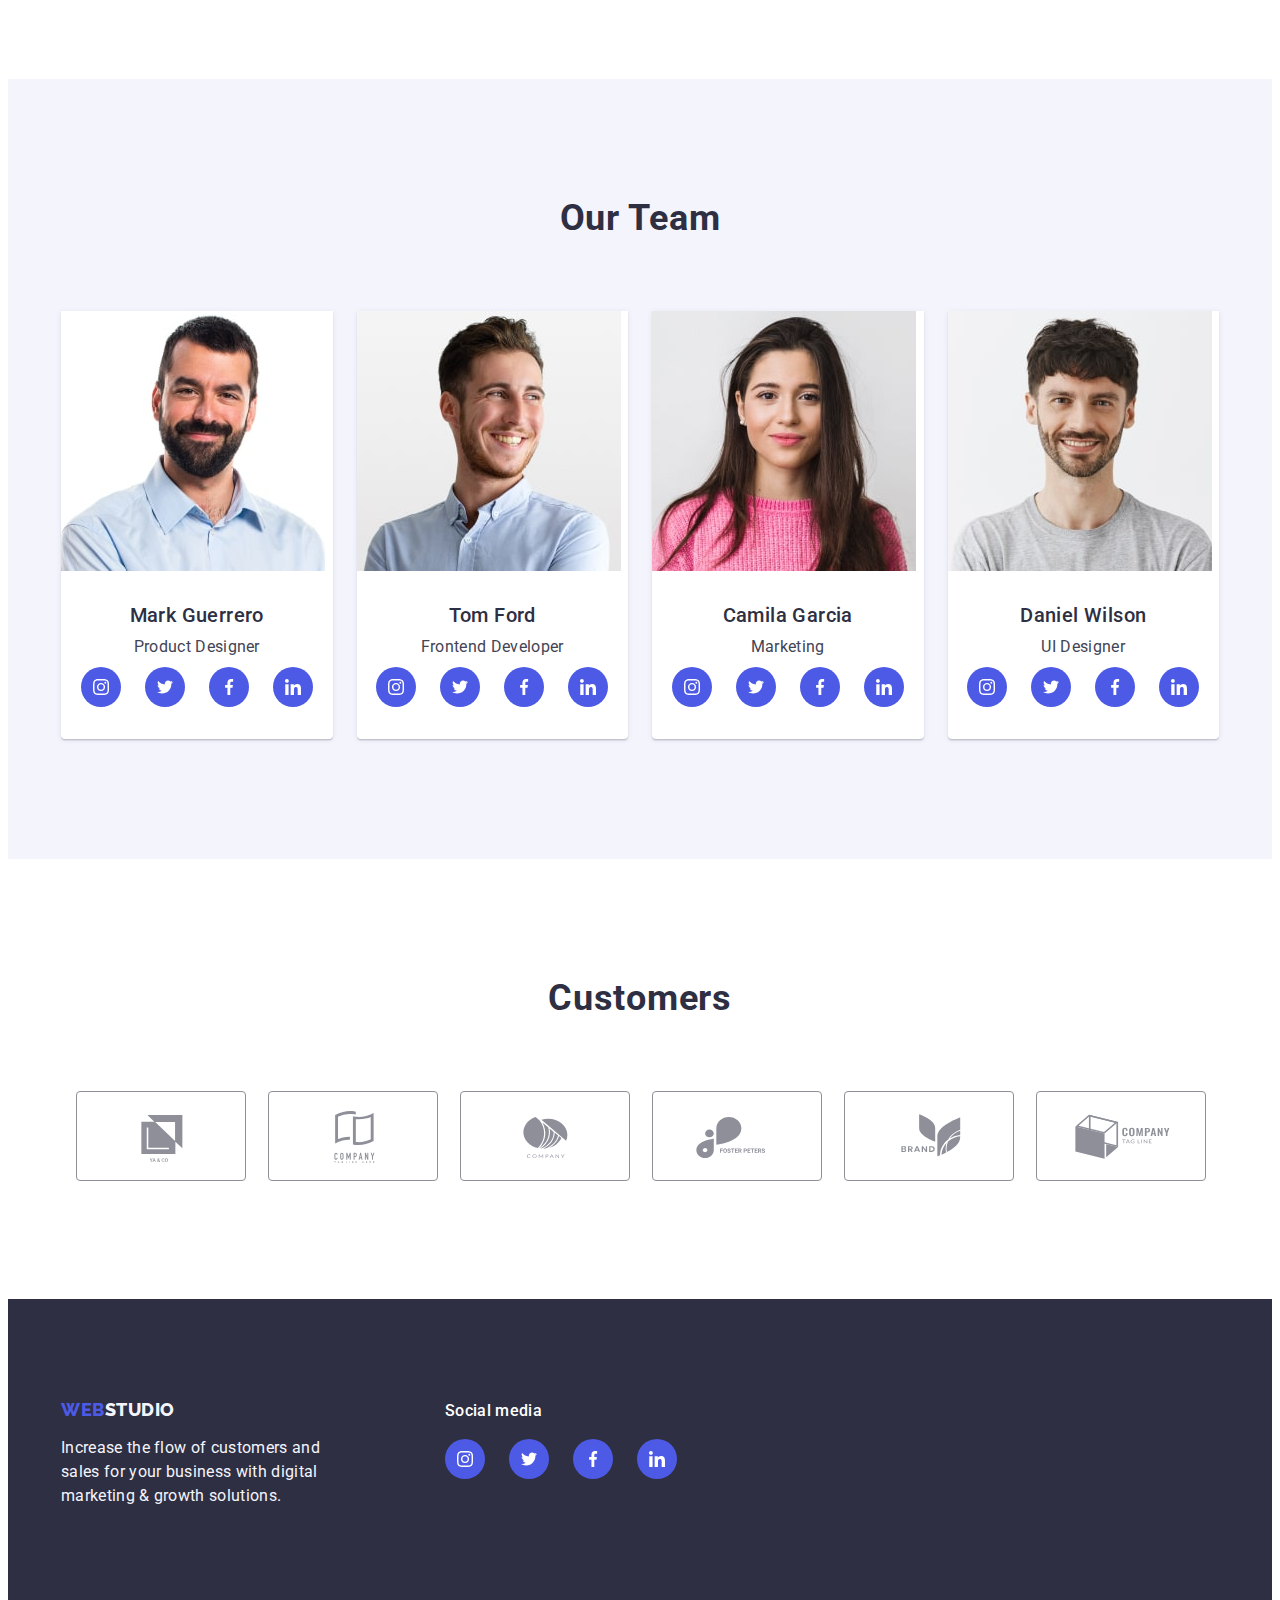
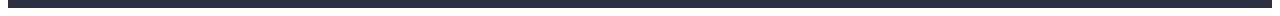
==== commit 6a5e74d8: "dz_4_4" ====
--- a/index.html
+++ b/index.html
@@ -164,7 +164,7 @@
                 <p class="team-list-text">Product Designer</p>
                 <ul class="team_soc_list list">
                   <li class="team_soc_item">
-                    <a class="team_soc_link link" href
+                    <a class="team_soc_link link" href="#"
                       ><svg class="team_soc_icon" width="16" height="16">
                         <use
                           href="./images/icons.svg#icon-instagram"
@@ -172,19 +172,19 @@
                     ></a>
                   </li>
                   <li class="team_soc_item">
-                    <a class="team_soc_link link" href
+                    <a class="team_soc_link link" href="#"
                       ><svg class="team_soc_icon" width="16" height="16">
                         <use href="./images/icons.svg#icon-twitter"></use></svg
                     ></a>
                   </li>
                   <li class="team_soc_item">
-                    <a class="team_soc_link link" href
+                    <a class="team_soc_link link" href="#"
                       ><svg class="team_soc_icon" width="16" height="16">
                         <use href="./images/icons.svg#icon-facebook"></use></svg
                     ></a>
                   </li>
                   <li class="team_soc_item">
-                    <a class="team_soc_link link" href
+                    <a class="team_soc_link link" href="#"
                       ><svg class="team_soc_icon" width="16" height="16">
                         <use href="./images/icons.svg#icon-linkedin"></use></svg
                     ></a>
@@ -204,7 +204,7 @@
                 <p class="team-list-text">Frontend Developer</p>
                 <ul class="team_soc_list list">
                   <li class="team_soc_item">
-                    <a class="team_soc_link link" href
+                    <a class="team_soc_link link" href="#"
                       ><svg class="team_soc_icon" width="16" height="16">
                         <use
                           href="./images/icons.svg#icon-instagram"
@@ -212,19 +212,19 @@
                     ></a>
                   </li>
                   <li class="team_soc_item">
-                    <a class="team_soc_link link" href
+                    <a class="team_soc_link link" href="#"
                       ><svg class="team_soc_icon" width="16" height="16">
                         <use href="./images/icons.svg#icon-twitter"></use></svg
                     ></a>
                   </li>
                   <li class="team_soc_item">
-                    <a class="team_soc_link link" href
+                    <a class="team_soc_link link" href="#"
                       ><svg class="team_soc_icon" width="16" height="16">
                         <use href="./images/icons.svg#icon-facebook"></use></svg
                     ></a>
                   </li>
                   <li class="team_soc_item">
-                    <a class="team_soc_link link" href
+                    <a class="team_soc_link link" href="#"
                       ><svg class="team_soc_icon" width="16" height="16">
                         <use href="./images/icons.svg#icon-linkedin"></use></svg
                     ></a>
@@ -244,7 +244,7 @@
                 <p class="team-list-text">Marketing</p>
                 <ul class="team_soc_list list">
                   <li class="team_soc_item">
-                    <a class="team_soc_link link" href
+                    <a class="team_soc_link link" href="#"
                       ><svg class="team_soc_icon" width="16" height="16">
                         <use
                           href="./images/icons.svg#icon-instagram"
@@ -252,19 +252,19 @@
                     ></a>
                   </li>
                   <li class="team_soc_item">
-                    <a class="team_soc_link link" href
+                    <a class="team_soc_link link" href="#"
                       ><svg class="team_soc_icon" width="16" height="16">
                         <use href="./images/icons.svg#icon-twitter"></use></svg
                     ></a>
                   </li>
                   <li class="team_soc_item">
-                    <a class="team_soc_link link" href
+                    <a class="team_soc_link link" href="#"
                       ><svg class="team_soc_icon" width="16" height="16">
                         <use href="./images/icons.svg#icon-facebook"></use></svg
                     ></a>
                   </li>
                   <li class="team_soc_item">
-                    <a class="team_soc_link link" href
+                    <a class="team_soc_link link" href="#"
                       ><svg class="team_soc_icon" width="16" height="16">
                         <use href="./images/icons.svg#icon-linkedin"></use></svg
                     ></a>
@@ -284,7 +284,7 @@
                 <p class="team-list-text">UI Designer</p>
                 <ul class="team_soc_list list">
                   <li class="team_soc_item">
-                    <a class="team_soc_link link" href
+                    <a class="team_soc_link link" href="#"
                       ><svg class="team_soc_icon" width="16" height="16">
                         <use
                           href="./images/icons.svg#icon-instagram"
@@ -292,19 +292,19 @@
                     ></a>
                   </li>
                   <li class="team_soc_item">
-                    <a class="team_soc_link link" href
+                    <a class="team_soc_link link" href="#"
                       ><svg class="team_soc_icon" width="16" height="16">
                         <use href="./images/icons.svg#icon-twitter"></use></svg
                     ></a>
                   </li>
                   <li class="team_soc_item">
-                    <a class="team_soc_link link" href
+                    <a class="team_soc_link link" href="#"
                       ><svg class="team_soc_icon" width="16" height="16">
                         <use href="./images/icons.svg#icon-facebook"></use></svg
                     ></a>
                   </li>
                   <li class="team_soc_item">
-                    <a class="team_soc_link link" href
+                    <a class="team_soc_link link" href="#"
                       ><svg class="team_soc_icon" width="16" height="16">
                         <use href="./images/icons.svg#icon-linkedin"></use></svg
                     ></a>
@@ -320,38 +320,38 @@
           <h2 class="customers-title">Customers</h2>
           <ul class="customers-list list">
             <li class="customer-icon">
-              <a class="customer-icon-link link" href="">
+              <a class="customer-icon-link link" href="#">
                 <svg class="customer-icon-pics" width="104" height="56">
                   <use href="./images/icons.svg#icon-customer1"></use>
                 </svg>
               </a>
             </li>
             <li class="customer-icon">
-              <a class="customer-icon-link link" href=""
+              <a class="customer-icon-link link" href="#"
                 ><svg class="customer-icon-pics" width="104" height="56">
                   <use href="./images/icons.svg#icon-customer2"></use></svg
               ></a>
             </li>
             <li class="customer-icon">
-              <a class="customer-icon-link link" href=""
+              <a class="customer-icon-link link" href="#"
                 ><svg class="customer-icon-pics" width="104" height="56">
                   <use href="./images/icons.svg#icon-customer3"></use></svg
               ></a>
             </li>
             <li class="customer-icon">
-              <a class="customer-icon-link link" href=""
+              <a class="customer-icon-link link" href="#"
                 ><svg class="customer-icon-pics" width="104" height="56">
                   <use href="./images/icons.svg#icon-customer4"></use></svg
               ></a>
             </li>
             <li class="customer-icon">
-              <a class="customer-icon-link link" href=""
+              <a class="customer-icon-link link" href="#"
                 ><svg class="customer-icon-pics" width="104" height="56">
                   <use href="./images/icons.svg#icon-customer5"></use></svg
               ></a>
             </li>
             <li class="customer-icon">
-              <a class="customer-icon-link link" href=""
+              <a class="customer-icon-link link" href="#"
                 ><svg class="customer-icon-pics" width="104" height="56">
                   <use href="./images/icons.svg#icon-customer6"></use></svg
               ></a>
@@ -374,28 +374,28 @@
             </p>
           </div>
           <div class="basement-left">
-            <h3 class="footer-title">Social media</h3>
+            <p class="footer-title">Social media</p>
             <ul class="team_soc_list list">
               <li class="footer_soc_item">
-                <a class="footer_soc_link link" href
+                <a class="footer_soc_link link" href="#"
                   ><svg class="footer_soc_icon" width="16" height="16">
                     <use href="./images/icons.svg#icon-instagram"></use></svg
                 ></a>
               </li>
               <li class="footer_soc_item">
-                <a class="footer_soc_link link" href
+                <a class="footer_soc_link link" href="#"
                   ><svg class="footer_soc_icon" width="16" height="16">
                     <use href="./images/icons.svg#icon-twitter"></use></svg
                 ></a>
               </li>
               <li class="footer_soc_item">
-                <a class="footer_soc_link link" href
+                <a class="footer_soc_link link" href="#"
                   ><svg class="footer_soc_icon" width="16" height="16">
                     <use href="./images/icons.svg#icon-facebook"></use></svg
                 ></a>
               </li>
               <li class="footer_soc_item">
-                <a class="footer_soc_link link" href
+                <a class="footer_soc_link link" href="#"
                   ><svg class="footer_soc_icon" width="16" height="16">
                     <use href="./images/icons.svg#icon-linkedin"></use></svg
                 ></a>
--- a/css/styles.css
+++ b/css/styles.css
@@ -136,7 +136,6 @@
   margin-right: 40px;
 }
 .mail {
-  margin-right: 156px;
 }
 
 .visually-hidden {
@@ -340,13 +339,15 @@
 .team_soc_link:hover {
   background-color: var(--pressed-state-color);
 }
-
+.team_soc_link:focus {
+  background-color: var(--pressed-state-color);
+}
 .team_soc_icon {
   fill: #ffffff;
 }
 
 .customers {
-  padding: 120px 156px;
+  padding: 120px 0px;
 }
 
 .customers-title {
@@ -487,8 +488,8 @@
   padding: 12px 24px;
 }
 
-.portfolio-btn :hover,
-.portfolio-btn :focus {
+.portfolio-btn:hover,
+.portfolio-btn:focus {
   box-shadow: 0px 3px 1px rgba(0, 0, 0, 0.1), 0px 2px 1px rgba(0, 0, 0, 0.08),
     0px 2px 2px rgba(0, 0, 0, 0.12);
 }
@@ -511,7 +512,7 @@
   width: calc((100% - 48px) / 3);
 }
 
-.project-card :hover > .portfolio-card-sign {
+.project-link:hover > .portfolio-card-sign {
   box-shadow: 0px 1px 6px rgba(46, 47, 66, 0.08),
     0px 1px 1px rgba(46, 47, 66, 0.16), 0px 2px 1px rgba(46, 47, 66, 0.08);
 }
